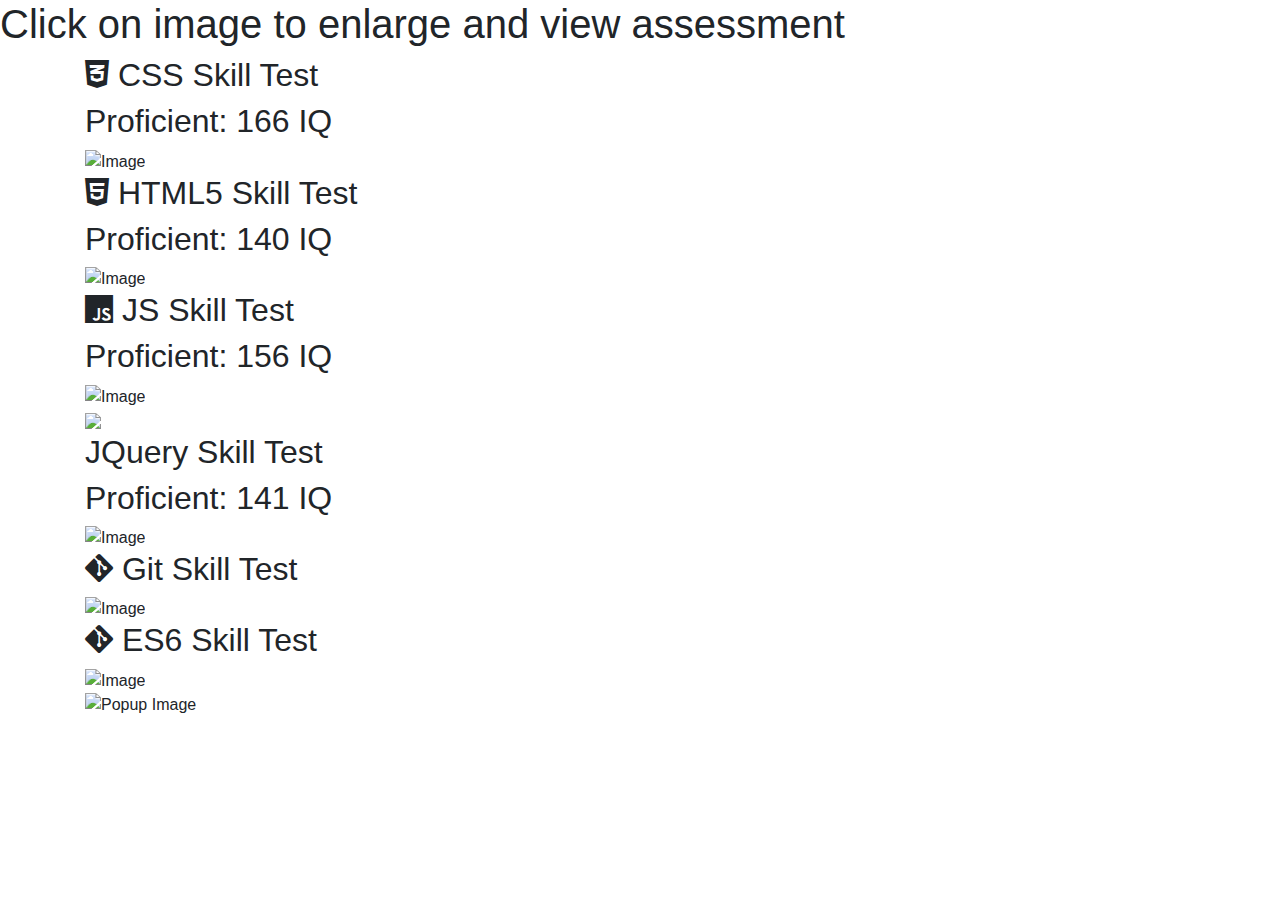
==== index.html @ 772d0196 "added all images scores and assessments, styling complete debugged jquery" ====
<!DOCTYPE html>
<html lang="en">

<head>
    <meta charset="UTF-8">
    <meta name="viewport" content="width=device-width, initial-scale=1.0">
    <meta http-equiv="X-UA-Compatible" content="ie=edge">
    <!-- CDN font-awesome | JQuery -->
    <link rel="stylesheet" href="https://cdnjs.cloudflare.com/ajax/libs/twitter-bootstrap/4.3.1/css/bootstrap.min.css">
    <link rel="stylesheet" href="https://cdnjs.cloudflare.com/ajax/libs/font-awesome/5.11.2/css/all.min.css">
    <script src="https://code.jquery.com/jquery-3.4.1.min.js"
        integrity="sha256-CSXorXvZcTkaix6Yvo6HppcZGetbYMGWSFlBw8HfCJo=" crossorigin="anonymous"></script>
    <link rel="stylesheet" href="assets/css/style.css">
    <title>Skills Assesstment Pluralsight</title>
</head>

<body>
    <header>
        <h1>Click on image to enlarge and view assessment</h1>
    </header>
    <section class="container">
        <div class="container__img-holder">
            <h2><i class="fab fa-css3-alt"></i> CSS Skill Test</h2>
            <h2>Proficient: 166 IQ</h2>
            <img class="gallery_img" src="assets/images/CSS-st.png" alt="Image">
        </div>
        <div class="container__img-holder">
            <h2><i class="fab fa-html5"></i> HTML5 Skill Test</h2>
            <h2>Proficient: 140 IQ</h2>
            <img class="gallery_img" src="assets/images/HTML5-st.png" alt="Image">
        </div>
        <div class="container__img-holder">
            <h2><i class="fab fa-js"></i> JS Skill Test</h2>
            <h2>Proficient: 156 IQ</h2>
            <img class="gallery_img" src="assets/images/JS-st.png" alt="Image">
        </div>
        <div class="container__img-holder">
            <img src="https://res.cloudinary.com/delacue/image/upload/v1573246225/jqueryIcon_sfhsng.png" class="icon">
            <h2>JQuery Skill Test</h2>
            <h2>Proficient: 141 IQ</h2>
            <img class="gallery_img" src="assets/images/jquery-st.png" alt="Image">
        </div>
        <div class="container__img-holder">
            <h2><i class="fab fa-git-alt"></i> Git Skill Test</h2>
            <img class="gallery_img" src="#" alt="Image">
        </div>
        <div class="container__img-holder">
            <h2><i class="fab fa-git-alt"></i> ES6 Skill Test</h2>
            <img class="gallery_img" src="#" alt="Image">
        </div>

        </div>

        <div class="img-popup">
            <img src="" class="gallery_img" alt="Popup Image">
            <div class="close-btn">
                <div class="bar"></div>
                <div class="bar"></div>
            </div>
    </Section>
    <script src="https://cdnjs.cloudflare.com/ajax/libs/popper.js/1.15.0/umd/popper.min.js"></script>
    <script src="https://cdnjs.cloudflare.com/ajax/libs/twitter-bootstrap/4.3.1/js/bootstrap.min.js"></script>

    <script src="assets/js/index.js"> </script>
</body>

</html>
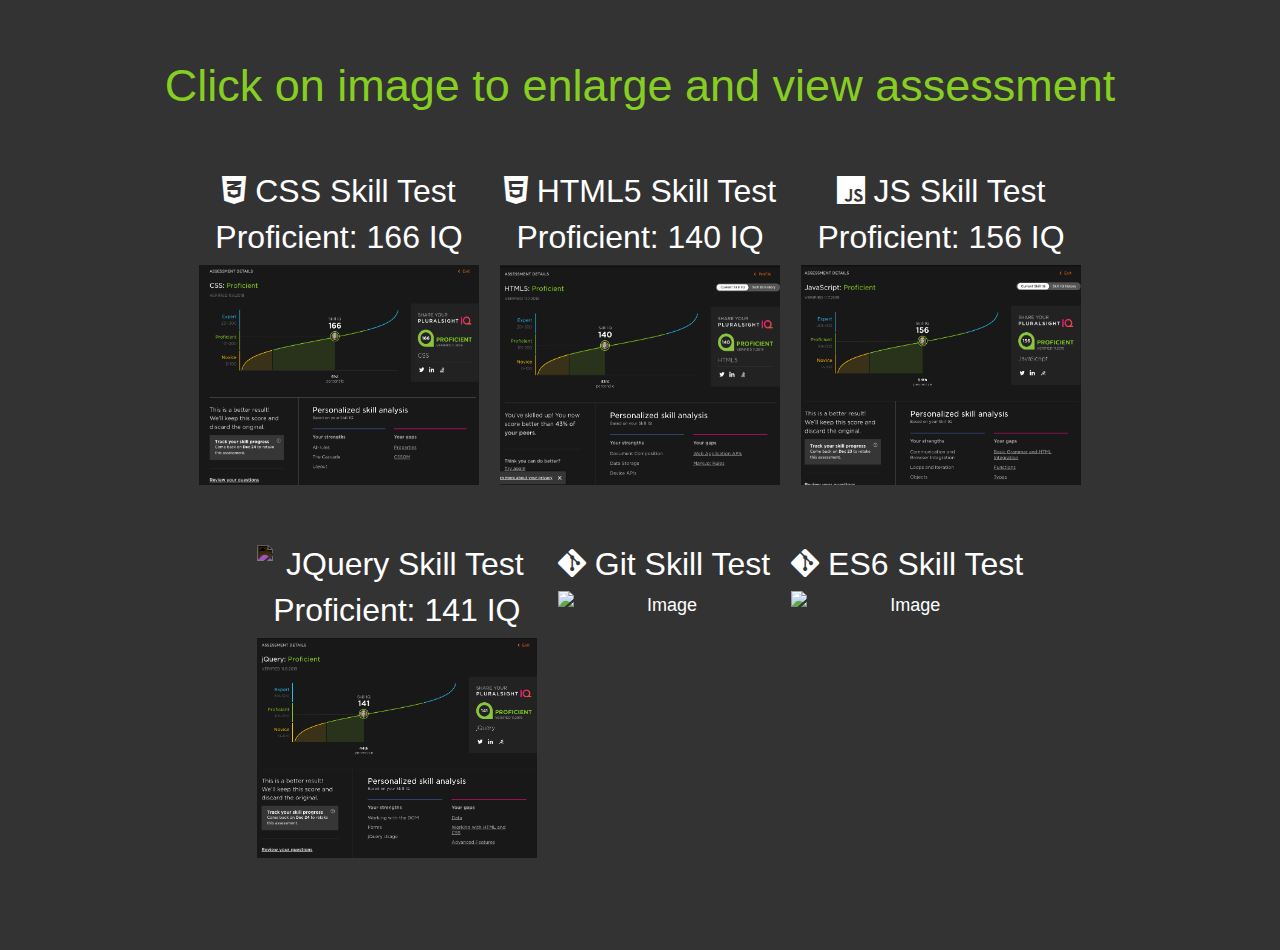
==== commit 9dc8837a: "debug live site" ====
--- a/index.html
+++ b/index.html
@@ -1,6 +1,5 @@
 <!DOCTYPE html>
 <html lang="en">
-
 <head>
     <meta charset="UTF-8">
     <meta name="viewport" content="width=device-width, initial-scale=1.0">
@@ -13,7 +12,6 @@
     <link rel="stylesheet" href="assets/css/style.css">
     <title>Skills Assesstment Pluralsight</title>
 </head>
-
 <body>
     <header>
         <h1>Click on image to enlarge and view assessment</h1>
--- a/assets/css/style.css
+++ b/assets/css/style.css
@@ -0,0 +1,147 @@
+html {
+    box-sizing: border-box;
+  }
+  
+  *, *::before, *::after {
+    margin: 0;
+    padding: 0;
+    box-sizing: inherit;
+  }
+  
+  html, body {
+    width: 100%;
+    height: 100%;
+  }
+  
+  body {
+    background: #333;
+    color: #fff;
+    font-size: 18px;
+    font-family: 'Segoe UI', Tahoma, Geneva, Verdana, sans-serif;
+    line-height: 1.6;
+  }
+
+  /* Header */
+  header h1{
+    color: #86ce21;
+    font-size: 45px;
+    font-family: 'Segoe UI', Tahoma, Geneva, Verdana, sans-serif;
+    line-height: 1.6;
+    text-align: center;
+    margin: 50px 20px;
+
+  }
+
+  /* Image gallery stlyling */
+  .container {
+    max-width: 1000px;
+    margin: 50px auto 0;
+    text-align: center;
+  }
+  
+  .container__img-holder {
+    max-width: 280px;
+    display: inline-block;
+    vertical-align: top;
+    margin-bottom: 60px;
+    margin-left: 16px;
+    cursor: pointer;
+  }
+  
+  .container .container__img-holder:nth-child(3n+1) {
+    margin-left: 0;
+  }
+  
+  .container__img-holder .gallery_img {
+    width: 100%;
+    height: 220px;
+    display: block;
+  }
+  
+  /* Missing font-awesome icons inserted as images Styling*/
+  .icon {
+      float: left;
+      max-width: 40px;
+      filter: invert(100%);
+      
+  }
+  
+  /* Popup Styling */
+  .img-popup {
+    position: fixed;
+    top: 0;
+    right: 0;
+    bottom: 0;
+    left: 0;
+    background: rgba(255, 255, 255, .5);
+    display: flex;
+    justify-content: center;
+    align-items: center;
+    display: none;
+  }
+  
+  .img-popup img {
+    max-width: 900px;
+    width: 100%;
+    opacity: 0;
+    transform: translateY(-100px);
+    -webkit-transform: translateY(-100px);
+    -moz-transform: translateY(-100px);
+    -ms-transform: translateY(-100px);
+    -o-transform: translateY(-100px);
+  }
+  
+  .close-btn {
+    width: 35px;
+    height: 30px;
+    display: flex;
+    justify-content: center;
+    flex-direction: column;
+    position: absolute;
+    top: 20px;
+    right: 20px;
+    cursor: pointer;
+  }
+  
+  .close-btn .bar {
+    height: 4px;
+    background: #333;
+  }
+  
+  .close-btn .bar:nth-child(1) {
+    transform: rotate(45deg);
+  }
+  
+  .close-btn .bar:nth-child(2) {
+    transform: translateY(-4px) rotate(-45deg);
+  }
+  
+  .opened {
+    display: flex;
+  }
+  
+  .opened img {
+    animation: animatepopup 1s ease-in-out .8s;
+    -webkit-animation: animatepopup .3s ease-in-out forwards;
+  }
+  
+  @keyframes animatepopup {
+  
+    to {
+      opacity: 1;
+      transform: translateY(0);
+      -webkit-transform: translateY(0);
+      -moz-transform: translateY(0);
+      -ms-transform: translateY(0);
+      -o-transform: translateY(0);
+    }
+  
+  }
+  
+  @media screen and (max-width: 880px) {
+  
+    .container .container__img-holder:nth-child(3n+1) {
+      margin-left: 16px;
+    }
+  
+  }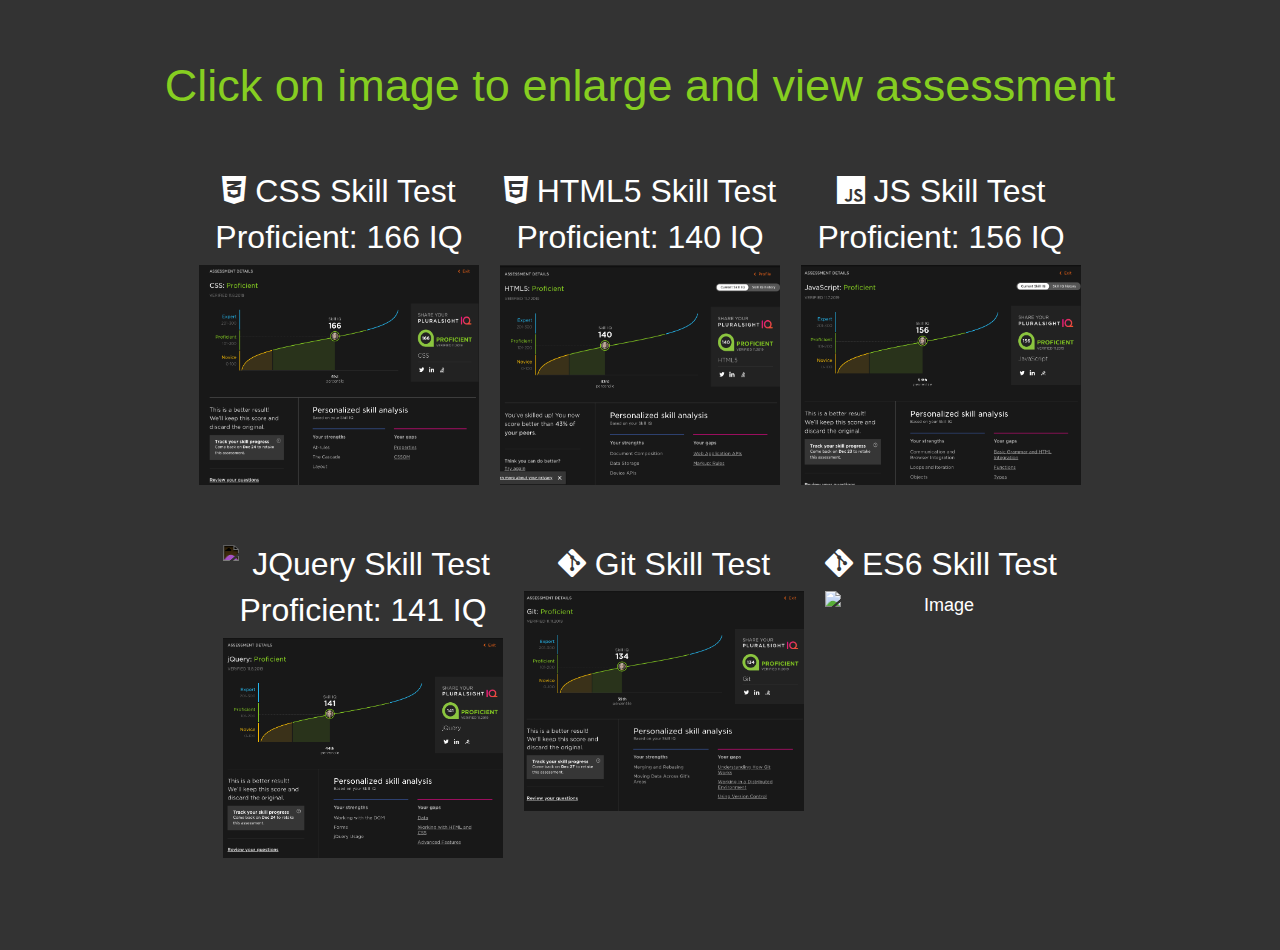
==== commit a2d440c3: "added git skills test" ====
--- a/index.html
+++ b/index.html
@@ -7,8 +7,7 @@
     <!-- CDN font-awesome | JQuery -->
     <link rel="stylesheet" href="https://cdnjs.cloudflare.com/ajax/libs/twitter-bootstrap/4.3.1/css/bootstrap.min.css">
     <link rel="stylesheet" href="https://cdnjs.cloudflare.com/ajax/libs/font-awesome/5.11.2/css/all.min.css">
-    <script src="https://code.jquery.com/jquery-3.4.1.min.js"
-        integrity="sha256-CSXorXvZcTkaix6Yvo6HppcZGetbYMGWSFlBw8HfCJo=" crossorigin="anonymous"></script>
+    <script src="https://code.jquery.com/jquery-3.4.1.min.js"></script>
     <link rel="stylesheet" href="assets/css/style.css">
     <title>Skills Assesstment Pluralsight</title>
 </head>
@@ -40,7 +39,7 @@
         </div>
         <div class="container__img-holder">
             <h2><i class="fab fa-git-alt"></i> Git Skill Test</h2>
-            <img class="gallery_img" src="#" alt="Image">
+            <img class="gallery_img" src="assets/images/Git-st.png" alt="Image">
         </div>
         <div class="container__img-holder">
             <h2><i class="fab fa-git-alt"></i> ES6 Skill Test</h2>
@@ -58,7 +57,6 @@
     </Section>
     <script src="https://cdnjs.cloudflare.com/ajax/libs/popper.js/1.15.0/umd/popper.min.js"></script>
     <script src="https://cdnjs.cloudflare.com/ajax/libs/twitter-bootstrap/4.3.1/js/bootstrap.min.js"></script>
-
     <script src="assets/js/index.js"> </script>
 </body>
 
